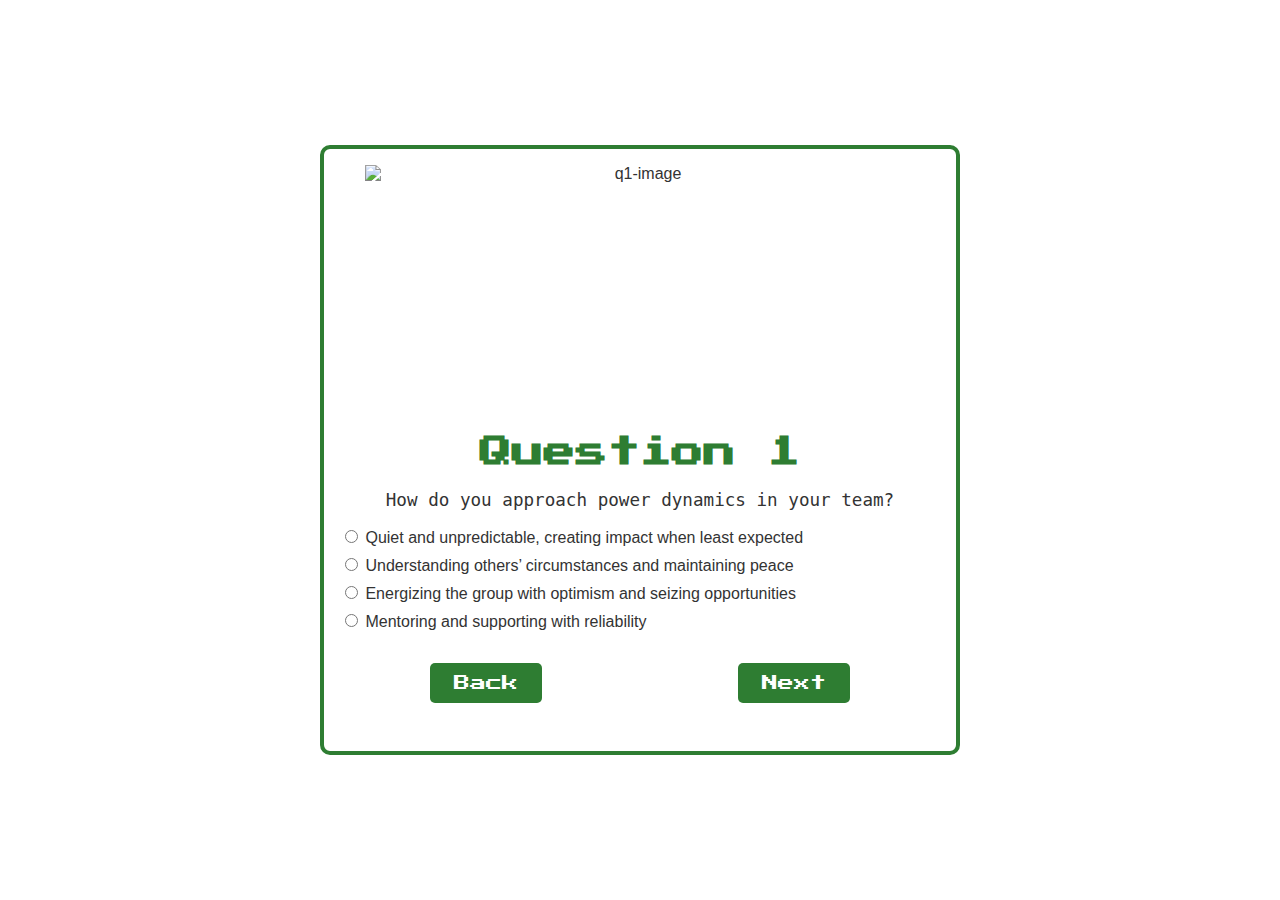
==== question1.html @ daac6058 "Add files via upload" ====
<!DOCTYPE html>
<html lang="en">
<head>
  <meta charset="UTF-8">
  <title>Question 1 - Minecraft Leadership Quiz</title>
  <link href="https://fonts.googleapis.com/css2?family=Press+Start+2P&display=swap" rel="stylesheet">
  <link rel="stylesheet" href="style.css">
</head>
<body>
  <div class="container">
    <!-- Unique image for Question 1 -->
    <img src="images/q1.avif" alt="q1-image" class="question-img">
    <h1>Question 1</h1>
    <p>How do you approach power dynamics in your team?</p>
    <form id="questionForm">
      <label><input type="radio" name="answer" value="creeper" required> Quiet and unpredictable, creating impact when least expected</label>
      <label><input type="radio" name="answer" value="axolotl"> Understanding others’ circumstances and maintaining peace</label>
      <label><input type="radio" name="answer" value="chicken"> Energizing the group with optimism and seizing opportunities</label>
      <label><input type="radio" name="answer" value="cow"> Mentoring and supporting with reliability</label>
      <div class="navigation-buttons">
        <!-- For q1, Back could go to index.html -->
        <button type="button" onclick="navigateWithFade('index.html')">Back</button>
        <button type="submit">Next</button>
      </div>
    </form>
  </div>
  <script src="script.js"></script>
  <script>
    // On page load, load the saved answer for question 1 if available
    loadSavedAnswer('q1');
    // Handle form submission; on submit, save answer for 'q1' and navigate to question2.html
    handleQuestionSubmission('questionForm', 'q1', 'question2.html');
  </script>
</body>
</html>
---- style.css ----
/* style.css */

/* Ensure full height for flex centering */
html, body {
  height: 100%;
  margin: 0;
}

/* Apply flexbox centering to the body */
body {
  display: flex;
  justify-content: center; /* centers horizontally */
  align-items: center;     /* centers vertically */
  background-image: url('images/bg.png'); /* Use your local image */
  background-repeat: repeat;
  font-family: Arial, sans-serif;
  color: #333;
}

/* Ensure that the container can transition its opacity */
.container {
  width: 600px;                /* Set a fixed width */
  min-height: 500px;           /* Ensures enough vertical space */
  margin: 2rem auto;
  padding: 1rem;
  background: rgba(255,255,255,0.95);
  border: 4px solid #2e7d32;
  border-radius: 10px;
  text-align: center;
  transition: opacity 0.5s ease-out; /* Transition for fade-out */
}

/* New class for fading effect */
.fade-out {
  opacity: 0;
}
p {
  font-family: "IBM Plex Mono", monospace;
  font-weight: 500;
  font-style: normal;
}

  
  h1, h2, h3 {
    font-family: 'Press Start 2P', cursive;
    text-align: center;
    color: #2e7d32;
  }
  
  .question-img {
    width: 200px;
    margin-bottom: 1rem;
  }
  
  .result-img {
    width: 150px;
    margin-bottom: 1rem;
  }
  
  p {
    font-size: 1.1rem;
  }
  
  form {
    text-align: left;
    margin: 1rem auto;
    max-width: 600px;
  }
  
  .options label,
  form label {
    display: block;
    margin: 0.5rem 0;
    cursor: pointer;
  }
  
  /* Navigation buttons container style */
.navigation-buttons {
  display: flex;
  justify-content: center;
  gap: 1rem;
  margin-top: 1rem;
}

  button {
    display: block;
    margin: 1rem auto;
    padding: 0.75rem 1.5rem;
    font-size: 1rem;
    cursor: pointer;
    background: #2e7d32;
    color: #fff;
    border: none;
    border-radius: 5px;
    font-family: 'Press Start 2P', cursive;
  }
  
  /* Style for answer options */
form label,
.options label {
  font-family: "Orienta", sans-serif;
  font-weight: 500;
  color: #333;
  margin: 0.5rem 0;
  cursor: pointer;
}

.question-img {
  width: 550px;         /* Set a fixed width */
  height: 250px;        /* Set a fixed height */
  object-fit: cover;    /* Ensures the image fills the box neatly */
  margin-bottom: 1rem;
  display: block;
  margin-left: auto;
  margin-right: auto;
}

.result-img {
  width: auto;
  height: 250px;
  display: block;
  margin: 0 auto 1rem auto;
}
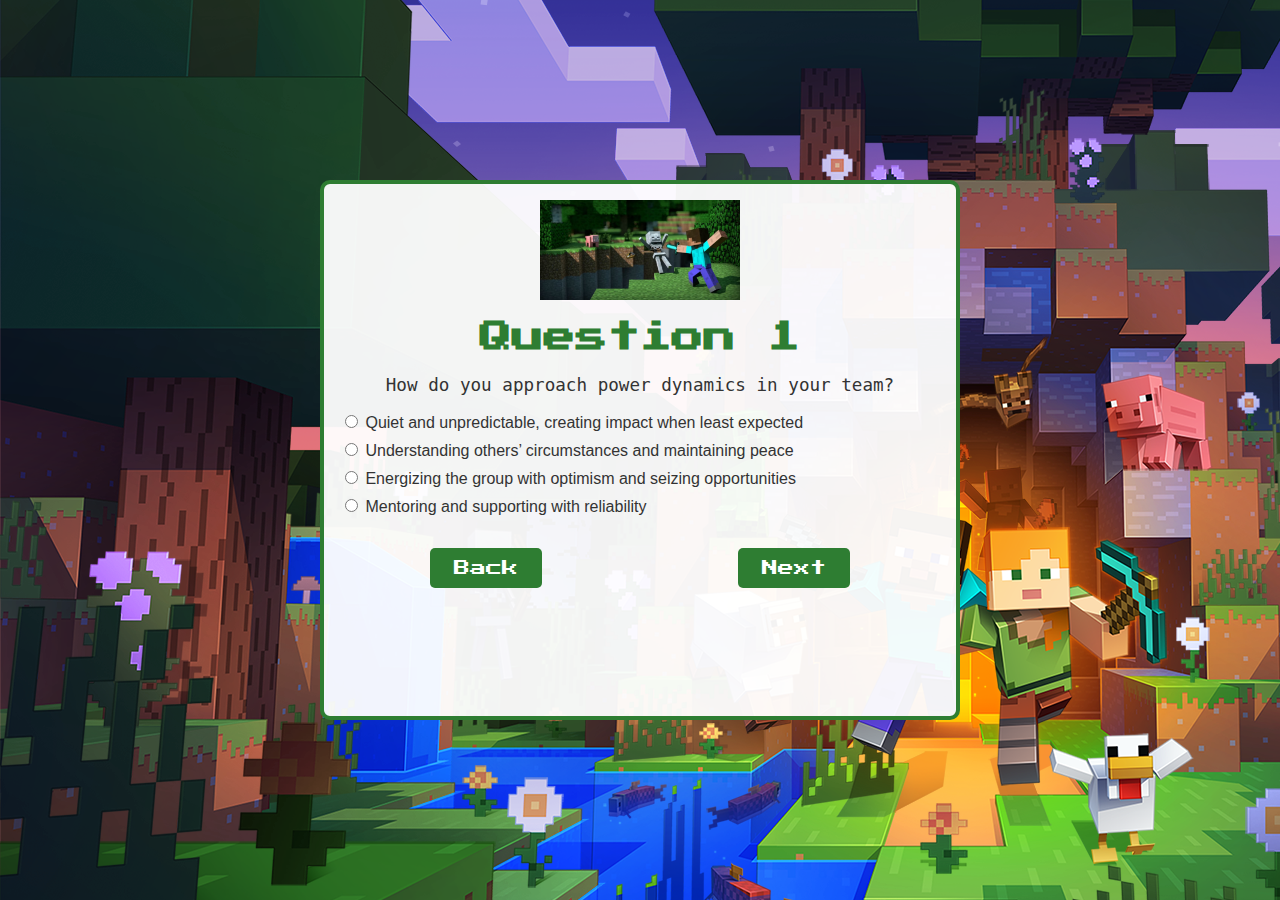
==== commit adbd73ef: "Add files via upload" ====
--- a/question1.html
+++ b/question1.html
@@ -1,7 +1,7 @@
 <!DOCTYPE html>
 <html lang="en">
 <head>
-  <meta charset="UTF-8">
+  <meta name="viewport" content="width=device-width, initial-scale=1.0">
   <title>Question 1 - Minecraft Leadership Quiz</title>
   <link href="https://fonts.googleapis.com/css2?family=Press+Start+2P&display=swap" rel="stylesheet">
   <link rel="stylesheet" href="style.css">
--- a/style.css
+++ b/style.css
@@ -19,7 +19,8 @@
 
 /* Ensure that the container can transition its opacity */
 .container {
-  width: 600px;                /* Set a fixed width */
+  width: 90%;
+  max-width: 600px;            /* Set a fixed width */
   min-height: 500px;           /* Ensures enough vertical space */
   margin: 2rem auto;
   padding: 1rem;
@@ -106,8 +107,8 @@
 }
 
 .question-img {
-  width: 550px;         /* Set a fixed width */
-  height: 250px;        /* Set a fixed height */
+  max-width: 100%;
+  height: auto;
   object-fit: cover;    /* Ensures the image fills the box neatly */
   margin-bottom: 1rem;
   display: block;
@@ -120,4 +121,25 @@
   height: 250px;
   display: block;
   margin: 0 auto 1rem auto;
-}+}
+
+@media (max-width: 768px) {
+  .container {
+    padding: 1rem;
+  }
+
+  .question-img, .result-img {
+    width: 80%;
+    height: auto;
+  }
+
+  .navigation-buttons {
+    flex-direction: column;
+    gap: 0.5rem;
+  }
+
+  button {
+    width: 100%;
+    font-size: 0.8rem;
+  }
+}
